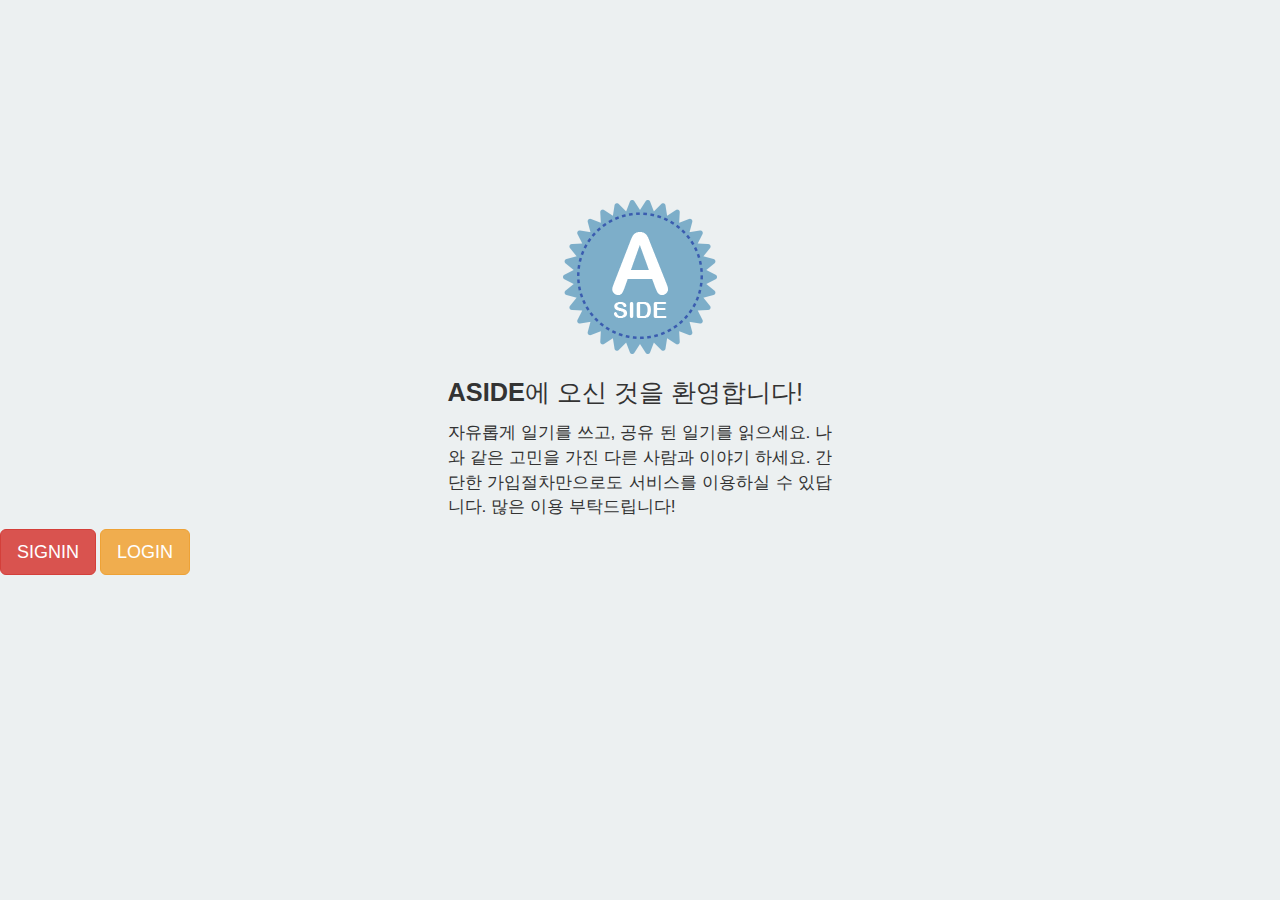
==== Aside/src/main/webapp/index.html @ 7ab4a4e1 "index.html바꿈! 디자인은 아직 완성 안됨 기능은 완벽 ㅠ.ㅠ ㄴ엉어어엉ㅇ..엉엉..." ====
<!DOCTYPE html>
<html>
	<head>
		<meta charset="UTF-8">
		<title>:: Say in aside ::</title>
		<link rel="stylesheet" href="./css/bootstrap.min.css">
		<link rel="stylesheet" href="./css/common.css">
		<script type="text/javascript" src="./js/jquery-latest.js"></script>
		<script type="text/javascript" src="./js/common.js"></script>
	</head>
	
	<body>
		<header id="logo_area">
			<img src="./image/logo.png" id="logo"/>
		</header>
		
		<div id="welcome">
			<p style="font-size:19pt;"><b>ASIDE</b>에 오신 것을 환영합니다!</p>
			<p style="text-align:justify; font-size:13pt;">
				자유롭게 일기를 쓰고, 공유 된 일기를 읽으세요. 나와 같은 고민을 가진 다른 사람과 이야기 하세요. 간단한 가입절차만으로도 서비스를 이용하실 수 있답니다. 많은 이용 부탁드립니다!
			</p>
		</div>
		
		<div>
			<a href="./aside/signin.html">
				<button class="btn btn-danger btn-lg">SIGNIN</button>
			</a>
			<a href="./aside/login.html">
				<button class="btn btn-warning btn-lg">LOGIN</button>
			</a>
		</div>
	</body>
</html>
---- Aside/src/main/webapp/css/common.css ----
@CHARSET "EUC-KR";

body {
	font-family:Arial;
	background-color: #ECF0F1;
}

hr {
	border-color: #BDC3C7;
}
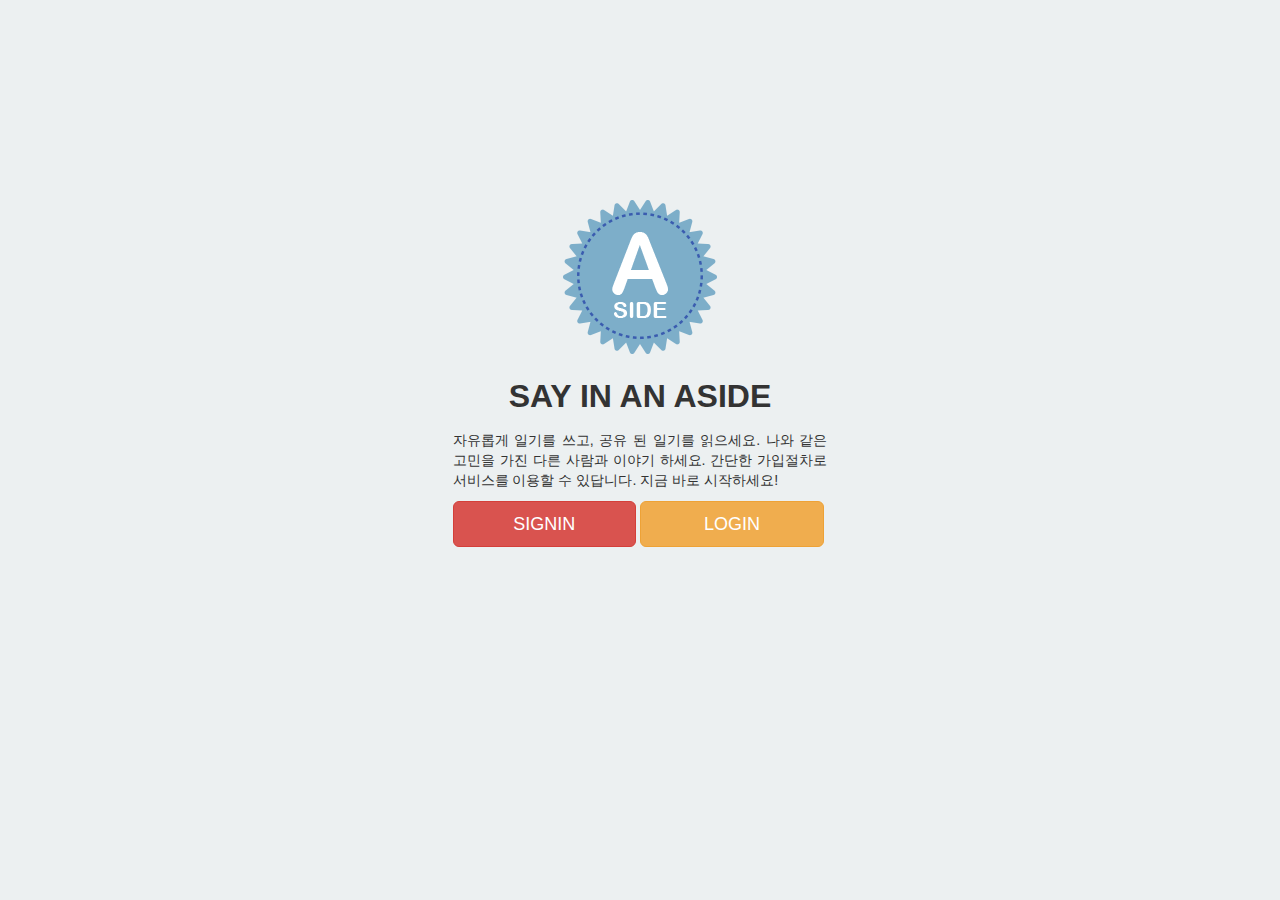
==== commit 21ffd7b3: "index.html 완성!!!!!ㅇ끼양! 이제 list update insert등등만 하면됗어엉엉엉" ====
--- a/Aside/src/main/webapp/index.html
+++ b/Aside/src/main/webapp/index.html
@@ -1,33 +1,35 @@
 <!DOCTYPE html>
 <html>
-	<head>
-		<meta charset="UTF-8">
-		<title>:: Say in aside ::</title>
-		<link rel="stylesheet" href="./css/bootstrap.min.css">
-		<link rel="stylesheet" href="./css/common.css">
-		<script type="text/javascript" src="./js/jquery-latest.js"></script>
-		<script type="text/javascript" src="./js/common.js"></script>
-	</head>
+<head>
+<meta charset="UTF-8">
+<title>:: Say in an aside ::</title>
+<link rel="stylesheet" href="./css/bootstrap.min.css">
+<link rel="stylesheet" href="./css/common.css">
+<script type="text/javascript" src="./js/jquery-latest.js"></script>
+<script type="text/javascript" src="./js/common.js"></script>
+</head>
+
+<body>
+	<header id="logo_area">
+		<img src="./image/logo.png" id="logo" />
+	</header>
 	
-	<body>
-		<header id="logo_area">
-			<img src="./image/logo.png" id="logo"/>
-		</header>
-		
-		<div id="welcome">
-			<p style="font-size:19pt;"><b>ASIDE</b>에 오신 것을 환영합니다!</p>
-			<p style="text-align:justify; font-size:13pt;">
-				자유롭게 일기를 쓰고, 공유 된 일기를 읽으세요. 나와 같은 고민을 가진 다른 사람과 이야기 하세요. 간단한 가입절차만으로도 서비스를 이용하실 수 있답니다. 많은 이용 부탁드립니다!
-			</p>
-		</div>
-		
-		<div>
-			<a href="./aside/signin.html">
-				<button class="btn btn-danger btn-lg">SIGNIN</button>
-			</a>
-			<a href="./aside/login.html">
-				<button class="btn btn-warning btn-lg">LOGIN</button>
-			</a>
-		</div>
-	</body>
+	<div id="welcome">
+		<p style="text-align: center; font-size: 24pt;">
+			<b>SAY IN AN ASIDE</b>
+		</p>
+		<p style="text-align: justify; font-size: 10.7pt;">
+			자유롭게 일기를 쓰고, 공유 된 일기를 읽으세요. 나와 같은 고민을 가진 다른 사람과 이야기 하세요.
+			간단한 가입절차로 서비스를 이용할 수 있답니다. 지금 바로 시작하세요!</p>
+	</div>
+
+	<div id="welcome_btn_div">
+		<a href="./aside/signin.html">
+			<button class="btn btn-danger btn-lg" style="width:49%;">SIGNIN</button>
+		</a>
+		<a href="./aside/login.html">
+			<button class="btn btn-warning btn-lg" style="width:49%;">LOGIN</button>
+		</a>
+	</div>
+</body>
 </html>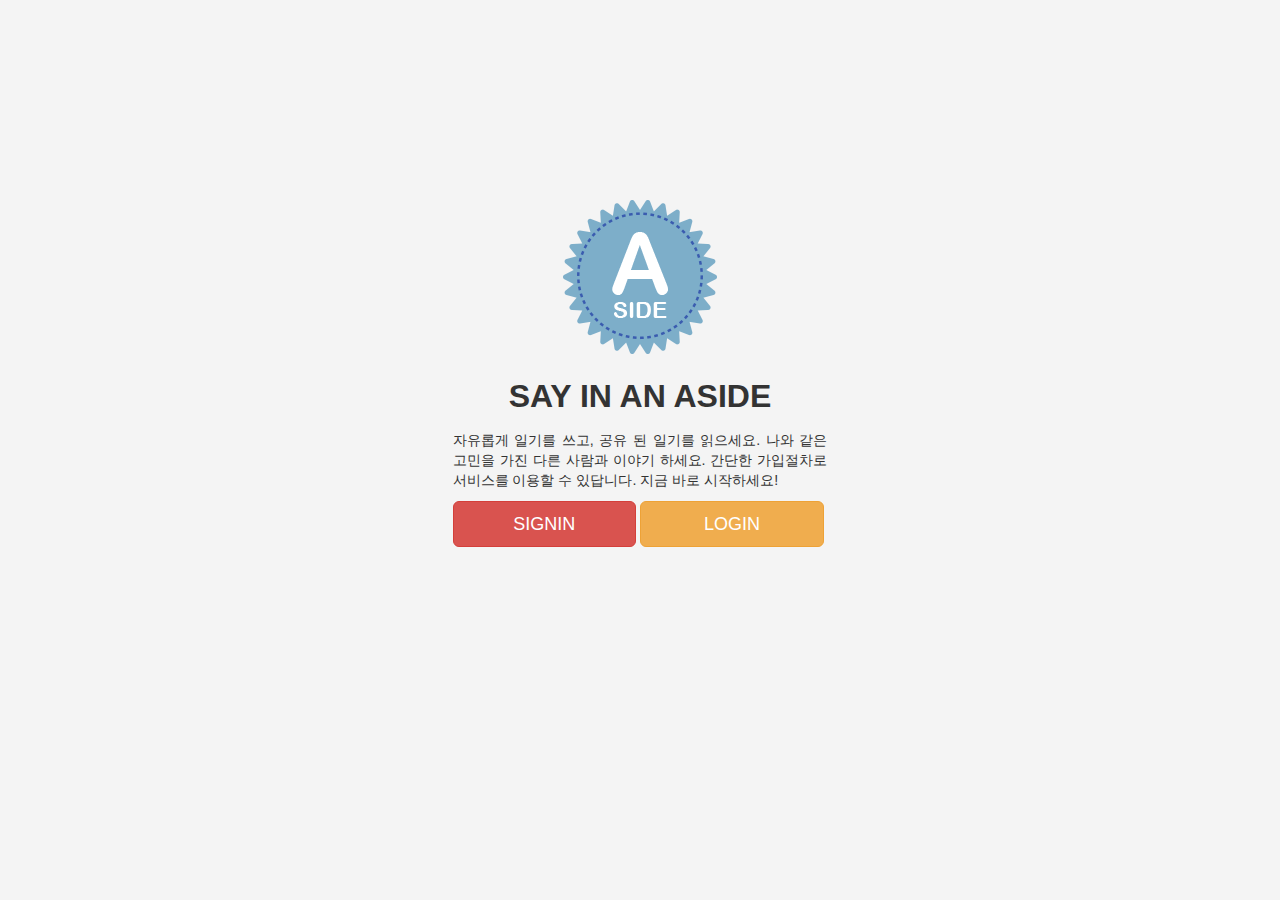
==== commit 256254b8: "허어어어...어허엏.... 허어헝ㄱ,,...다해간다... 진짜로.. 소름!" ====
--- a/Aside/src/main/webapp/index.html
+++ b/Aside/src/main/webapp/index.html
@@ -24,12 +24,8 @@
 	</div>
 
 	<div id="welcome_btn_div">
-		<a href="./aside/signin.html">
-			<button class="btn btn-danger btn-lg" style="width:49%;">SIGNIN</button>
-		</a>
-		<a href="./aside/login.html">
-			<button class="btn btn-warning btn-lg" style="width:49%;">LOGIN</button>
-		</a>
+		<a href="./user/signin.html"><button class="btn btn-danger btn-lg" style="width:49%;">SIGNIN</button></a>
+		<a href="./user/login.html"><button class="btn btn-warning btn-lg" style="width:49%;">LOGIN</button></a>
 	</div>
 </body>
 </html>--- a/Aside/src/main/webapp/css/common.css
+++ b/Aside/src/main/webapp/css/common.css
@@ -1,10 +1,204 @@
 @CHARSET "EUC-KR";
 
 body {
+	overflow-y:scroll;
 	font-family:Arial;
-	background-color: #ECF0F1;
+	background-color: #F4F4F4;
+}
+
+#wrapper {
+	margin:2.5% 5% 2.5% 5%;
+	height:100%;
+}
+
+#header {
+	width:85%;
+	min-height:183px;
+	margin:auto;
+	padding:27px 0px 0px;
+}
+
+#diary_menu {
+	float:right;
+	padding:90px 0px 0px;
+}
+
+#article {
+	width:76%;
+	min-height:500px;
+	margin:auto;
+}
+
+#article_list {
+	float:left;
+	width:92%;
+	display:table;
+}
+
+#list_title {
+	width:100%;
+	font-size:16pt;
+	font-weight:bold;
+	color:#595959;
+	text-decoration:none;
+	line-height:25pt;
+	cursor:pointer;
+}
+
+#article_list_repeat_div {
+	width:100%;
+	background-color: #E2E2E2;
+	padding:15px 15px 3px 18px;
+	margin-bottom:10px;
+	border-radius:5px;
+}
+
+#article_list_repeat{
+	width:95%;
+	cursor:pointer;
+}
+
+#article_list_repeat a {
+	text-decoration:none;
+	width:100%;
+	height:100%;
+}
+
+#article_list_repeat a:hover {
+	text-decoration:none;
+	width:100%;
+	height:100%;
+}
+
+
+#article textarea {
+	min-height:400px;
+	resize:none;
+}
+
+#article pre {
+	border:0px #E2E2E2;
+	background-color:#E2E2E2;
+}
+
+#article_buttons {
+	display:inline-block;
+	width:100%;
+	height:100%
+}
+
+#diary_form, #diary_view{
+	width: 100%;
+	height:100%;
+	background-color: #E0E0E0;
+	border-radius: 5px;
+	padding: 30px;
+	display: inline-block;
+}
+
+#diary_date, #diary_context:read-only {
+	background-color:none;
+	cursor:default;
+}
+
+#view_type {
+	float:right;
+	width:34px;
+}
+
+#view_type img {
+	padding:0px 0px 8px 2px;
 }
 
 hr {
-	border-color: #BDC3C7;
+	width: 100%;
+    border: 0;
+    height: 2px;
+    margin:1.5%px 0px 1.5% 0px;
+    background-image: -webkit-linear-gradient(left, rgba(0,0,0,0), rgba(189,195,199,0.75), rgba(0,0,0,0)); 
+    background-image:    -moz-linear-gradient(left, rgba(0,0,0,0), rgba(189,195,199,0.75), rgba(0,0,0,0)); 
+    background-image:     -ms-linear-gradient(left, rgba(0,0,0,0), rgba(189,195,199,0.75), rgba(0,0,0,0)); 
+    background-image:      -o-linear-gradient(left, rgba(0,0,0,0), rgba(189,195,199,0.75), rgba(0,0,0,0)); 
+}
+
+#image_button_insert, #image_button_cancle,
+#image_button_update, #image_button_delete {
+	border: none;
+	width: 42px;
+	height: 42px;
+}
+
+#image_button_insert {
+	background: url(../image/add,update_icon/add,update_insert.png)
+		no-repeat;
+}
+
+#image_button_cancle {
+	background: url(../image/add,update_icon/add,update_cancle.png)
+		no-repeat;
+}
+
+#image_button_update {
+	background: url(../image/view_icon/view_modify.png)
+		no-repeat;
+}
+
+#image_button_delete {
+	background: url(../image/view_icon/view_delete.png)
+		no-repeat;
+}
+
+#image_radio_open, #image_radio_comment {
+	border: none;
+	width: 42px;
+	height: 42px;
+	background-size: 42px;
+	-webkit-appearance: none;
+}
+
+#image_list{
+	border:none;
+	padding:0px;
+	width: 56px;
+	height: 56px;
+	background-size: 56px;
+	-webkit-appearance: none;
+}
+
+#image_radio_open:checked {
+	background: url(../image/add,update_icon/add,update_unlock.png) left
+		center no-repeat;
+}
+
+#image_radio_open {
+	background: url(../image/add,update_icon/add,update_lock.png) left
+		center no-repeat;
+}
+
+#image_radio_comment:checked {
+	background: url(../image/add,update_icon/add,update_cmactive.png) left
+		center no-repeat;
+}
+
+#image_radio_comment {
+	background: url(../image/add,update_icon/add,update_cminactive.png) left
+		center no-repeat;
+}
+
+#bookmark {
+	float:right;
+	margin-top:-5px;
+}
+
+#diary_bookmark {
+	border: none;
+	width: 28px;
+	height: 28px;
+	background-size: 28px;
+	-webkit-appearance: none;
+	background: url(../image/bookmark_inactive.png) left center no-repeat;
+}
+
+#diary_bookmark:checked {
+	background: url(../image/bookmark_active.png) left center no-repeat;
 }